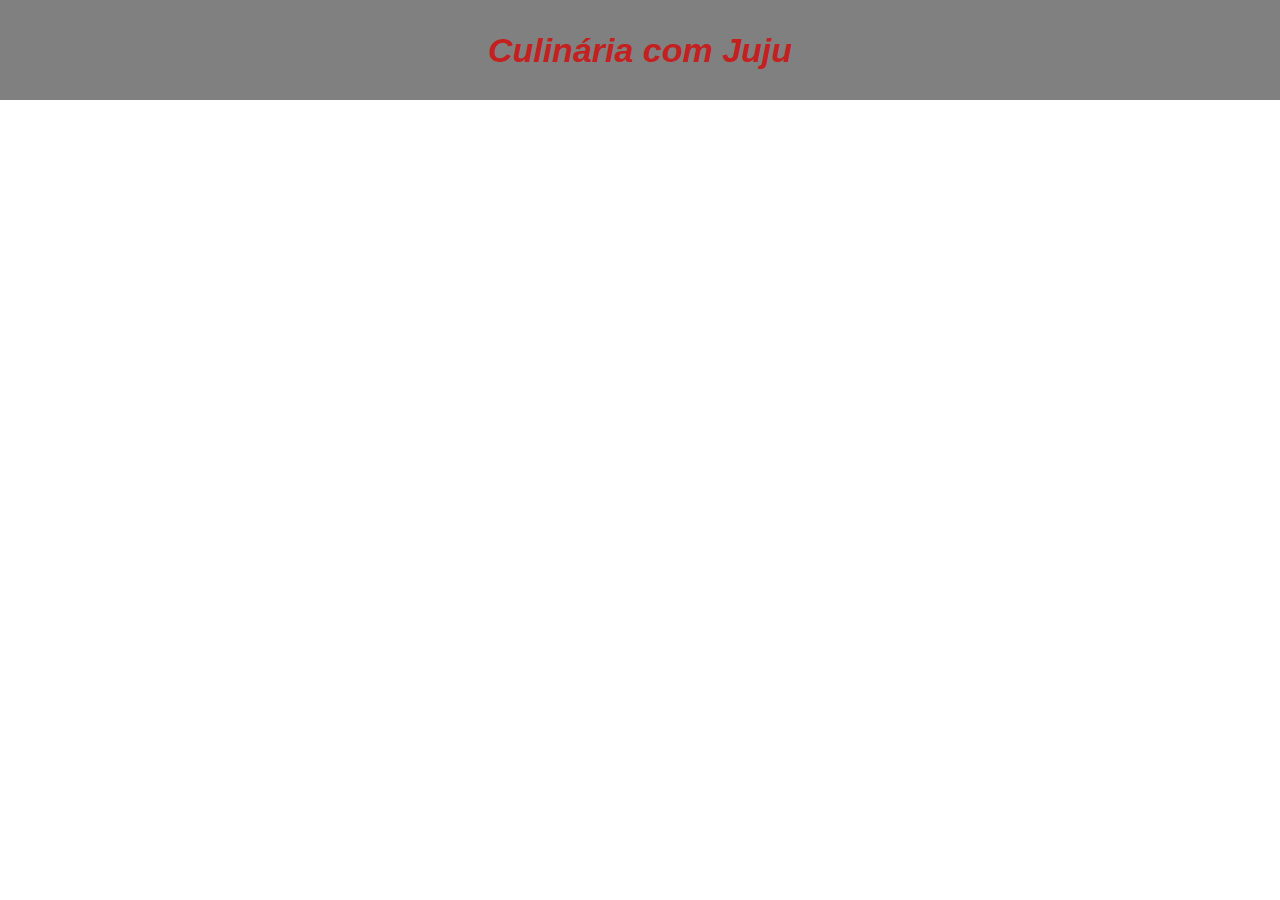
==== BlogInteresses/index.html @ ef97e978 "Site 1 pronto e início do 2" ====
<!DOCTYPE html>
<html lang="pt-br">
<head>
    <meta charset="UTF-8">
    <meta name="viewport" content="width=device-width, initial-scale=1.0">
    <title>Blog de Interesses - Site 2</title>
    <link rel="stylesheet" href="style.css">
</head>
<body>
    
    <header>
        <h1>Culinária com Juju</h1>
    </header>

    <div>
        
    </div>



</body>
</html>
---- BlogInteresses/style.css ----
*{
    margin: 0px 0px 0px 0px;
    padding: 0px;
}

header{
    height: 100px;
    width: 100%;
    background-color: gainsboro;
}

h1{
    font-family: Verdana, Geneva, Tahoma, sans-serif;
    font-size: 34px;
    font-weight: bolder;
    font-style: italic;
    text-align: center;
    color: rgb(196, 32, 32);
    line-height: 100px;
    background-color: grey;
}

.posts{
    
}
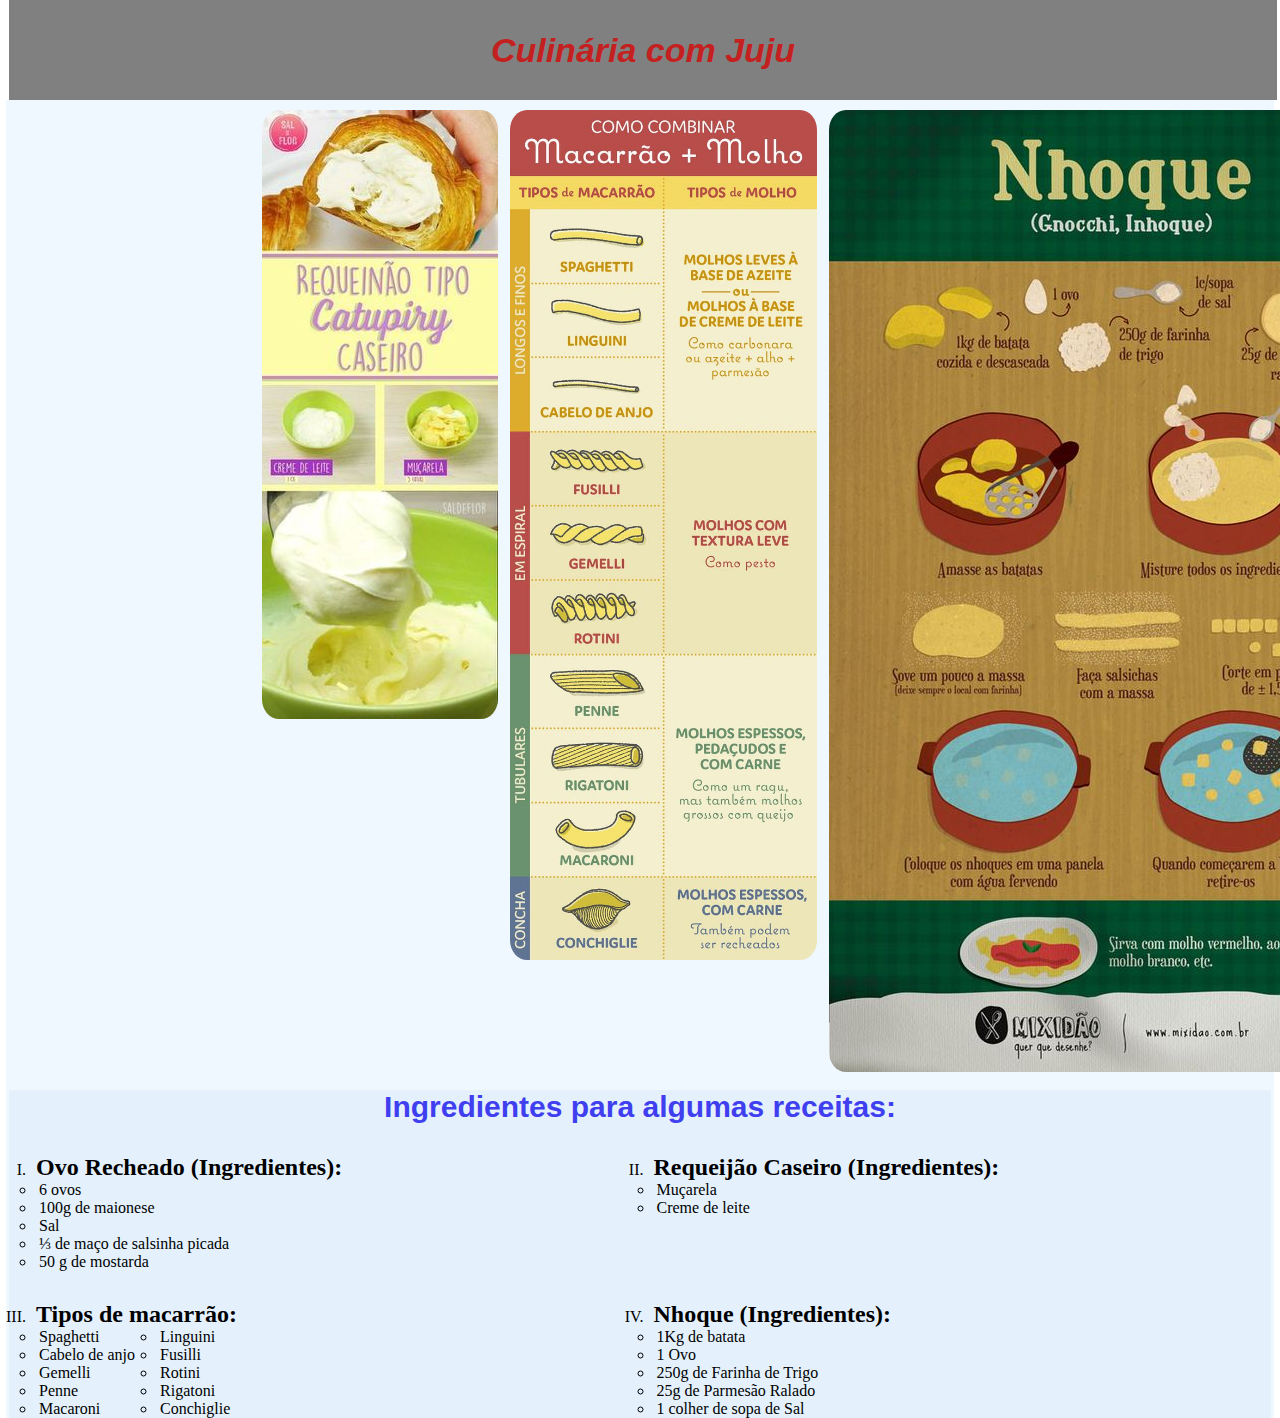
==== commit b5e595e4: "Site 2 concluído =)" ====
--- a/BlogInteresses/index.html
+++ b/BlogInteresses/index.html
@@ -12,8 +12,64 @@
         <h1>Culinária com Juju</h1>
     </header>
 
-    <div>
-        
+    <div class="posts">
+        <div class="postrow">
+            <iframe src="https://assets.pinterest.com/ext/embed.html?id=859906122597411253" height="520" width="236" frameborder="0" scrolling="no" ></iframe>
+            <a href="https://br.pinterest.com/pin/859906122573534275/"><img src="Img/RequeijãoCaseiro.jpg"></a>
+            <a href="https://br.pinterest.com/pin/859906122572991156/"><img height="850px" src="Img/macarrao.jpg"></a>
+            <a href="https://br.pinterest.com/pin/859906122572796178/"><img src="Img/nhoque.jpg"></a>
+            <a href="https://br.pinterest.com/pin/859906122572991151/"><img src="Img/carnes.jpg"></a>
+        </div>
+        <div class="listas">
+            <h2 id="title2">Ingredientes para algumas receitas:</h2>
+            <ol class="postrow1">
+                <li>
+                    <h2>Ovo Recheado (Ingredientes):</h2>
+                    <ul>
+                        <li>6 ovos</li>
+                        <li>100g de maionese</li>
+                        <li>Sal</li>
+                        <li>⅓ de maço de salsinha picada</li>
+                        <li>50 g de mostarda</li>
+                    </ul>
+                </li>
+
+                <li>
+                    <h2>Requeijão Caseiro (Ingredientes):</h2>
+                    <ul>
+                        <li>Muçarela</li>
+                        <li>Creme de leite</li>
+                    </ul>
+                </li>
+
+                <li>
+                    <h2>Tipos de macarrão:</h2>
+                    <ul class="ulgrid">
+                        <li>Spaghetti</li>
+                        <li>Linguini</li>
+                        <li>Cabelo de anjo</li>
+                        <li>Fusilli</li>
+                        <li>Gemelli</li>
+                        <li>Rotini</li>
+                        <li>Penne</li>
+                        <li>Rigatoni</li>
+                        <li>Macaroni</li>
+                        <li>Conchiglie</li>
+                    </ul>
+                </li>
+
+                <li>
+                    <h2>Nhoque (Ingredientes):</h2>
+                    <ul>
+                        <li>1Kg de batata</li>
+                        <li>1 Ovo</li>
+                        <li>250g de Farinha de Trigo</li>
+                        <li>25g de Parmesão Ralado</li>
+                        <li>1 colher de sopa de Sal</li>
+                    </ul>
+                </li>
+            </ol>
+        </div>
     </div>
 
 
--- a/BlogInteresses/style.css
+++ b/BlogInteresses/style.css
@@ -1,12 +1,11 @@
 *{
     margin: 0px 0px 0px 0px;
-    padding: 0px;
+    padding: 0px 3px 0px 3px;
 }
 
 header{
     height: 100px;
     width: 100%;
-    background-color: gainsboro;
 }
 
 h1{
@@ -20,6 +19,46 @@
     background-color: grey;
 }
 
+ol{
+    margin-left: 15px;
+}
+
+a img{
+    border-radius: 20px;
+}
+
 .posts{
-    
+    background-color: aliceblue;
+    display: flexbox;
+    grid-template-rows: 1fr 1fr 1fr;
+}
+
+.postrow{
+    display: grid;
+    grid-template-columns: 1fr 1fr 1fr 1fr 1fr;
+    padding: 10px 5px 10px 5px;
+}
+
+.postrow1{
+    display: grid;
+    grid-template-columns: 1fr 1fr;
+    padding-top: 30px;
+    row-gap: 30px;
+    list-style-type: upper-roman;
+}
+
+.ulgrid{
+    display: grid;
+    grid-template-columns: 20% 20%;
+}
+
+.listas{
+    background-color: rgb(228, 241, 253);
+}
+
+#title2{
+    text-align: center;
+    color: rgb(63, 63, 240);
+    font-size: 30px;
+    font-family: Verdana, Geneva, Tahoma, sans-serif;
 }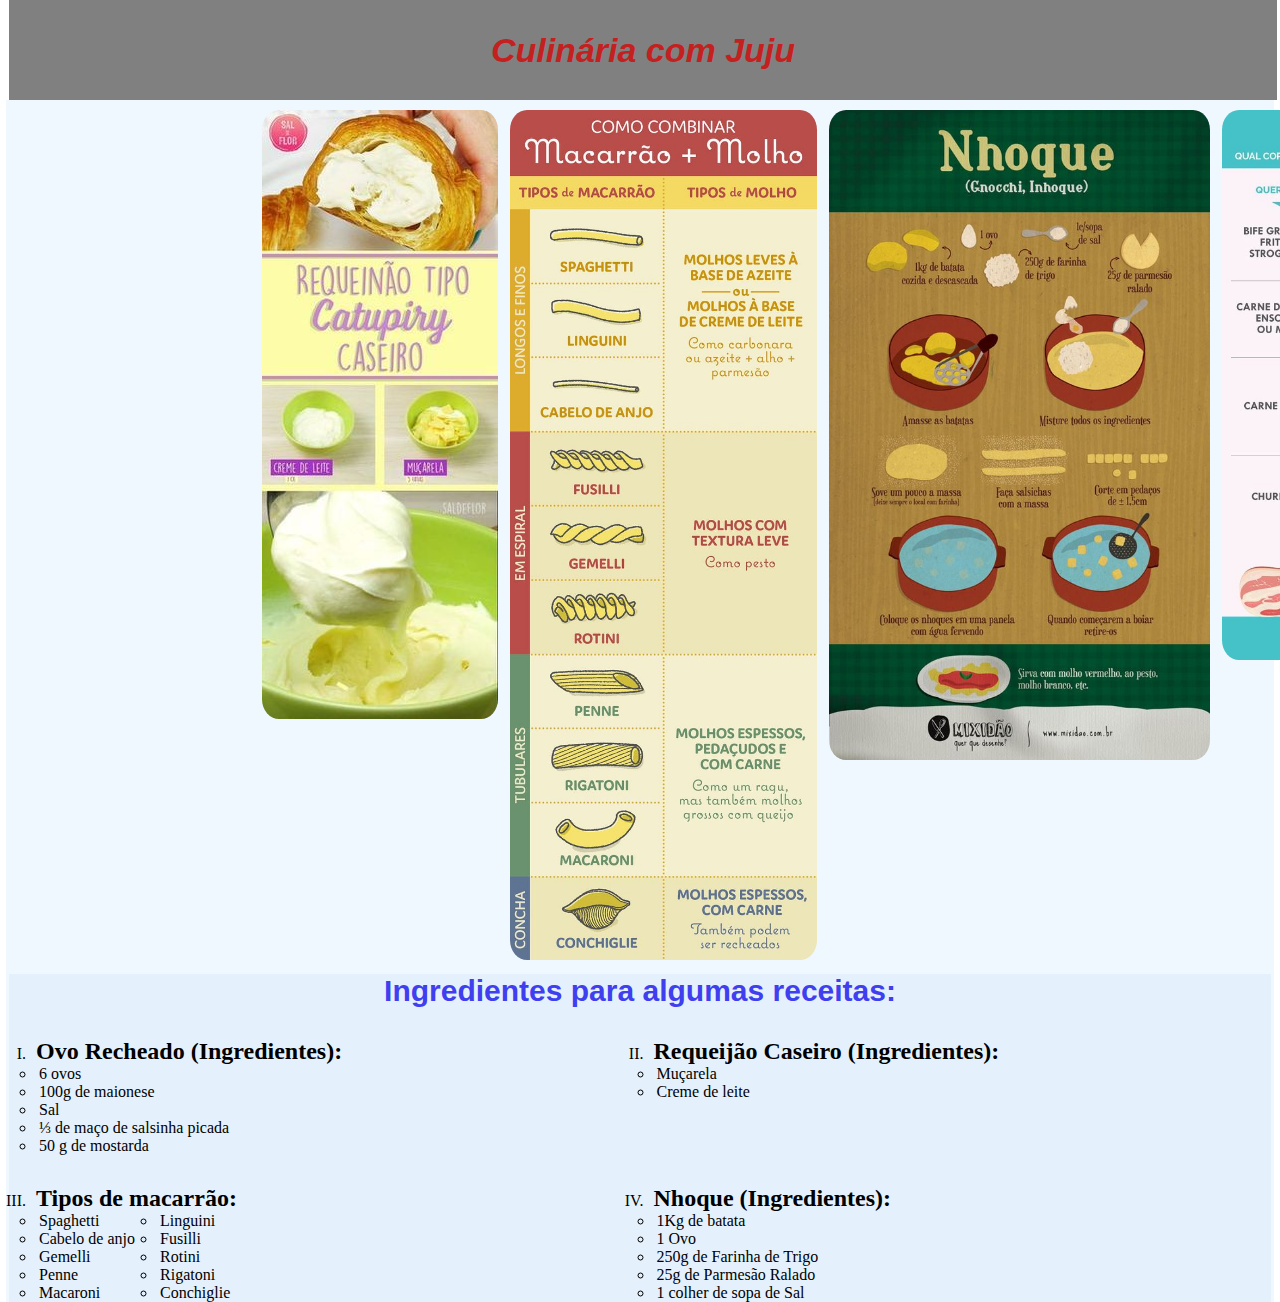
==== commit fd47c40a: "correção de um erro" ====
--- a/BlogInteresses/index.html
+++ b/BlogInteresses/index.html
@@ -17,8 +17,8 @@
             <iframe src="https://assets.pinterest.com/ext/embed.html?id=859906122597411253" height="520" width="236" frameborder="0" scrolling="no" ></iframe>
             <a href="https://br.pinterest.com/pin/859906122573534275/"><img src="Img/RequeijãoCaseiro.jpg"></a>
             <a href="https://br.pinterest.com/pin/859906122572991156/"><img height="850px" src="Img/macarrao.jpg"></a>
-            <a href="https://br.pinterest.com/pin/859906122572796178/"><img src="Img/nhoque.jpg"></a>
-            <a href="https://br.pinterest.com/pin/859906122572991151/"><img src="Img/carnes.jpg"></a>
+            <a href="https://br.pinterest.com/pin/859906122572796178/"><img height="650px" src="Img/nhoque.jpg"></a>
+            <a href="https://br.pinterest.com/pin/859906122572991151/"><img height="550px" src="Img/carnes.jpg"></a>
         </div>
         <div class="listas">
             <h2 id="title2">Ingredientes para algumas receitas:</h2>
